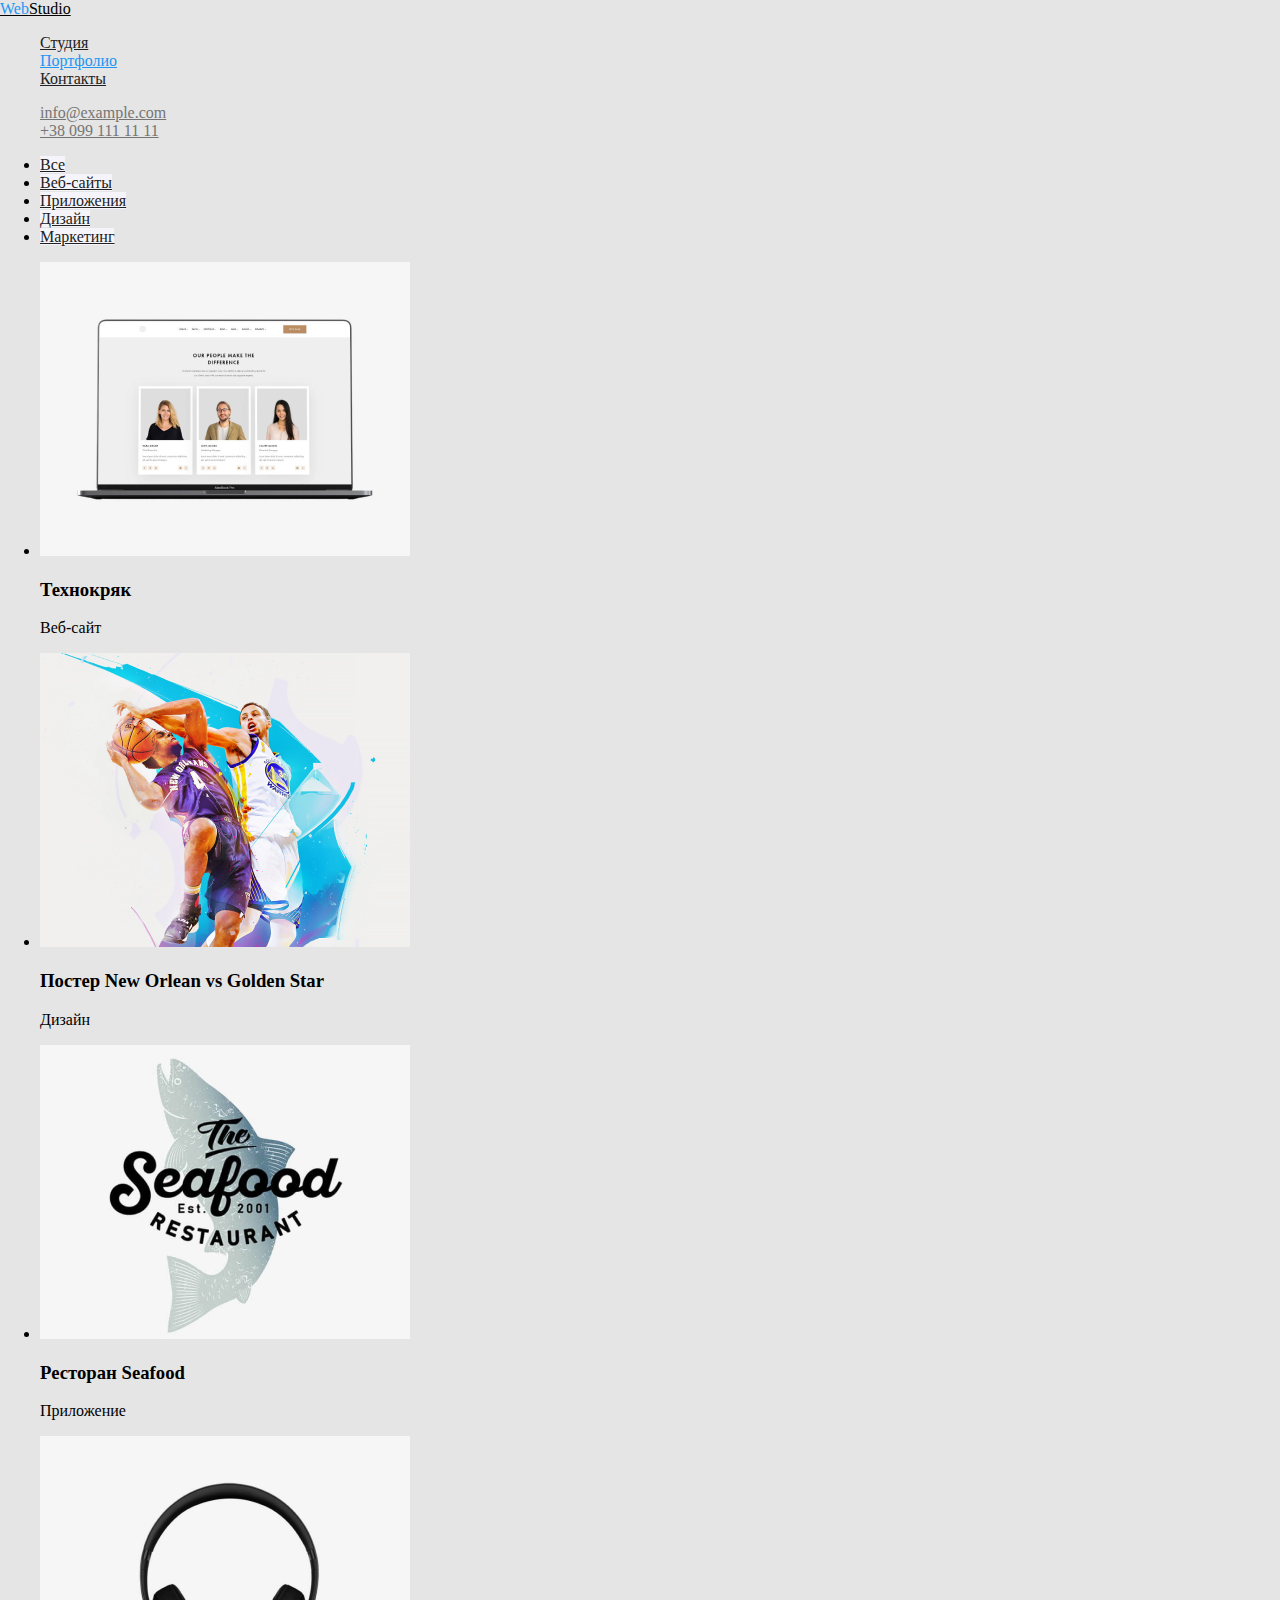
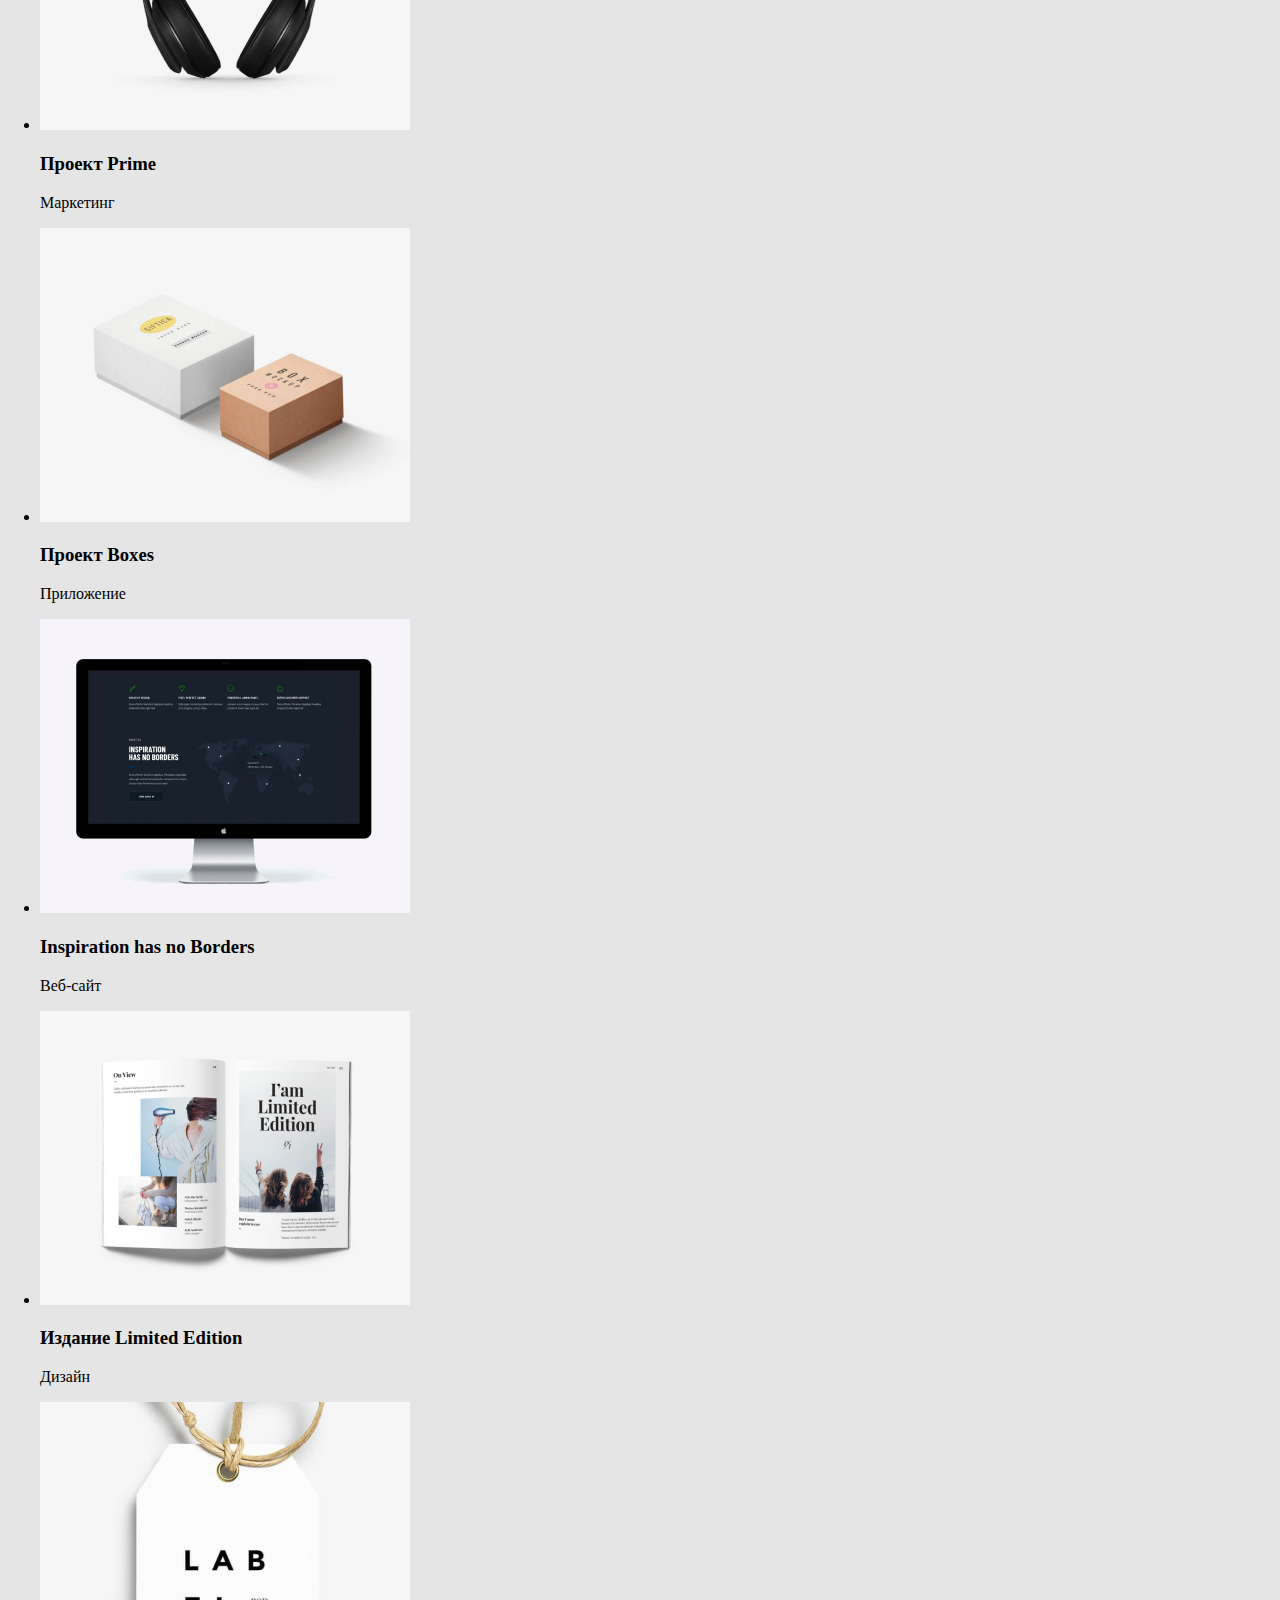
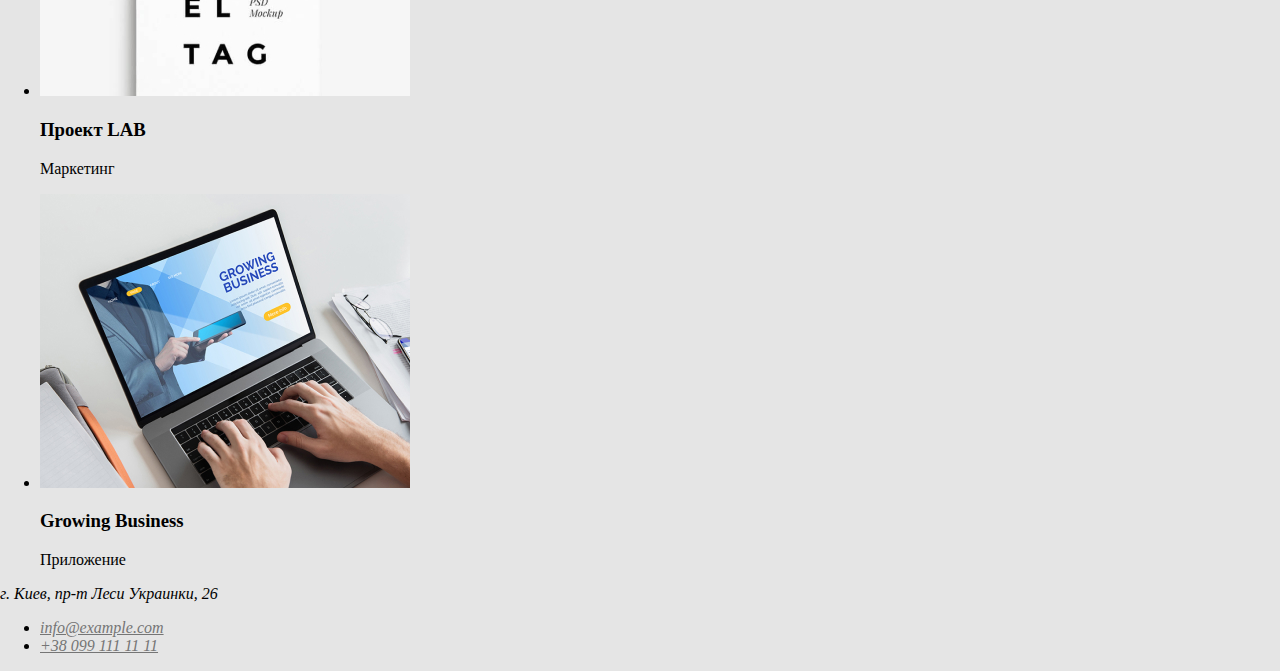
==== portfolio.html @ 074d0044 "add html and css" ====
<!DOCTYPE html>
<html lang="en">
<head>
    <meta charset="UTF-8">
    <meta http-equiv="X-UA-Compatible" content="IE=edge">
    <meta name="viewport" content="width=device-width, initial-scale=1.0">
    <title>Document</title>
    <link rel="stylesheet" href="./css/styles.css">
    <link rel="preconnect" href="https://fonts.googleapis.com">
    <link rel="preconnect" href="https://fonts.gstatic.com" crossorigin>
    <link
        href="https: //fonts.googleapis.com/css2?family= семейство= Raleway:ital,wght@0,400;0,500;0,700;0,900;1,400;1,500;1,700;1,900 & display=swap"
        rel="stylesheet">
</head>
<body>
    <header>
        <nav>
            <a href="index.html" class="logototal"><span class="logo">Web</span>Studio</a>
            <ul class="site-nav list">
                <li><a href="./index.html" class="link">Студия</a></li>
                <li><a href="./portfolio.html" class="link current">Портфолио</a></li>
                <li><a href="#" class="link">Контакты</a></li>
            </ul>
        </nav>
        <ul class="site-cont list">
            <li><a href="mailto:info@example.com" class="mail">info@example.com</a></li>
            <li><a href="tel:+380991111111" class="phone">+38 099 111 11 11</a></li>
        </ul>
    </header>
    <main>
        <div>
            <section>
                <ul class="filter">
                    <li><a href="#" type="button" class="button secondary">Все</a></li>
                    <li><a href="#" type="button" class="button primary">Веб-сайты</a></li>
                    <li><a href="#" type="button" class="button primary">Приложения</a></li>
                    <li><a href="#" type="button" class="button primary">Дизайн</a></liu>
                    <li><a href="#" type="button" class="button primary">Маркетинг</a></li>
                </ul>
                <ul>
                    <li><img src="./images/1.jpg" alt="tehnokryak" width="370">
                      <h3>Технокряк</h3>
                      <p>Веб-сайт</p>
                    </li>
                    <li><img src="./images/2.jpg" alt="poster" width="370">
                      <h3>Постер New Orlean vs Golden Star</h3>
                      <p>Дизайн</p>
                    </li>
                    <li><img src="./images/3.jpg" alt="restourant" width="370">
                      <h3>Ресторан Seafood</h3>
                      <p>Приложение</p>
                    </li>
                    <li><img src="./images/4.jpg" alt="prime" width="370">
                      <h3>Проект Prime</h3>
                      <p>Маркетинг</p>
                    </li>
                    <li><img src="./images/5.jpg" alt="boxex" width="370">
                      <h3>Проект Boxes</h3>
                      <p>Приложение</p>
                    </li>
                    <li><img src="./images/6.jpg" alt="borders" width="370">
                      <h3>Inspiration has no Borders</h3>
                      <p>Веб-сайт</p>
                    </li>
                    <li><img src="./images/7.jpg" alt="limited edition" width="370" >
                      <h3>Издание Limited Edition</h3>
                      <p>Дизайн</p>
                    </li>
                    <li><img src="./images/8.jpg" alt="lab" width="370">
                      <h3>Проект LAB</h3>
                      <p>Маркетинг</p>
                    </li>
                    <li><img src="./images/9.jpg" alt="business" width="370">
                      <h3>Growing Business</h3>
                      <p>Приложение</p>
                    </li>
                </ul>
            </section>
        </div>
    </main>
    <footer>
        <a href=""></a>
        <address>
            <span>г. Киев, пр-т Леси Украинки, 26</span>
            <ul>
                <li><a href="mailto:info@example.com" class="mail">info@example.com</a></li>
                <li><a href="tel:+380991111111" class="phone">+38 099 111 11 11</a></li>
            </ul>
        </address>
    </footer>
</body>
</html>
---- css/styles.css ----
/*цвет основного текста #212121 
вторичный цвет #757575
белый #FFFFFF
акцент #2196F3
цвет адресса футер почта, телефон color: rgba(255, 255, 255, 0.6);
лого хадр #2196F3 #000000
лого футер #2196F3  #000000
*/

/* цвет фона
основной #E5E5E5
вторичный #F5F4FA
*/
:root{
    --primary-text-color:#212121;
    --second-text-color:#757575;
    --accent-color:#2196F3;
    --white:#ffffff;
    --primary-button-color:#212121;
    --bg-primary-color:#F5F4FA;
    --secondary-color:#FFFFFF;
    --bg-secondary-color:#2196F3;
    --bg-buttom-color:#2196F3;
    --logo-color:#2196F3;
    --logo-total-color:#000000;
}

body{
    background-color:#E5E5E5;
    width: 1600px;
    margin: 0 auto;
}
.list{
    list-style: none;
}

/* logo */

.logototal{
    color: var(--logo-total-color);
}

.logototal .logo{
    color:var(--logo-color);
}

/* навигация начало */

.site-nav .link{
    color: var(--primary-text-color) ;
}
.site-nav .link:hover, 
.site-nav .link:focus{
    color:var(--accent-color);
}

.mail{
    color: var(--second-text-color);
}

.mail:hover,
.mail:focus{
    color: var(--accent-color);
}

.phone {
    color: var(--second-text-color);
}

.phone:hover,
.phone:focus {
    color: var(--accent-color);
}

/* навигация конец */
/* section */

.about-list .title{
    color:var(--primary-text-color);
}
.title{
    color:var(--primary-text-color);
}

.description{
    color: var(--second-text-color);
}

/* section end */
/* button open */

.button{
   
}

.button.secondary{
    color:var(--secondary-color);
    background-color: var(--bg-secondary-color);
}

.button.primary{
    color:var(--primary-button-color);
    background-color:var(--bg-primary-color);
}

.link.current{
    color: var(--accent-color);
}

.filter .button{
    color: var(--primary-text-color);
    background-color:var(--bg-primary-color);
}

.filter .button:hover,
.filter .button:focus{
    color: var(--white);
    background-color: var(--bg-secondary-color);
}
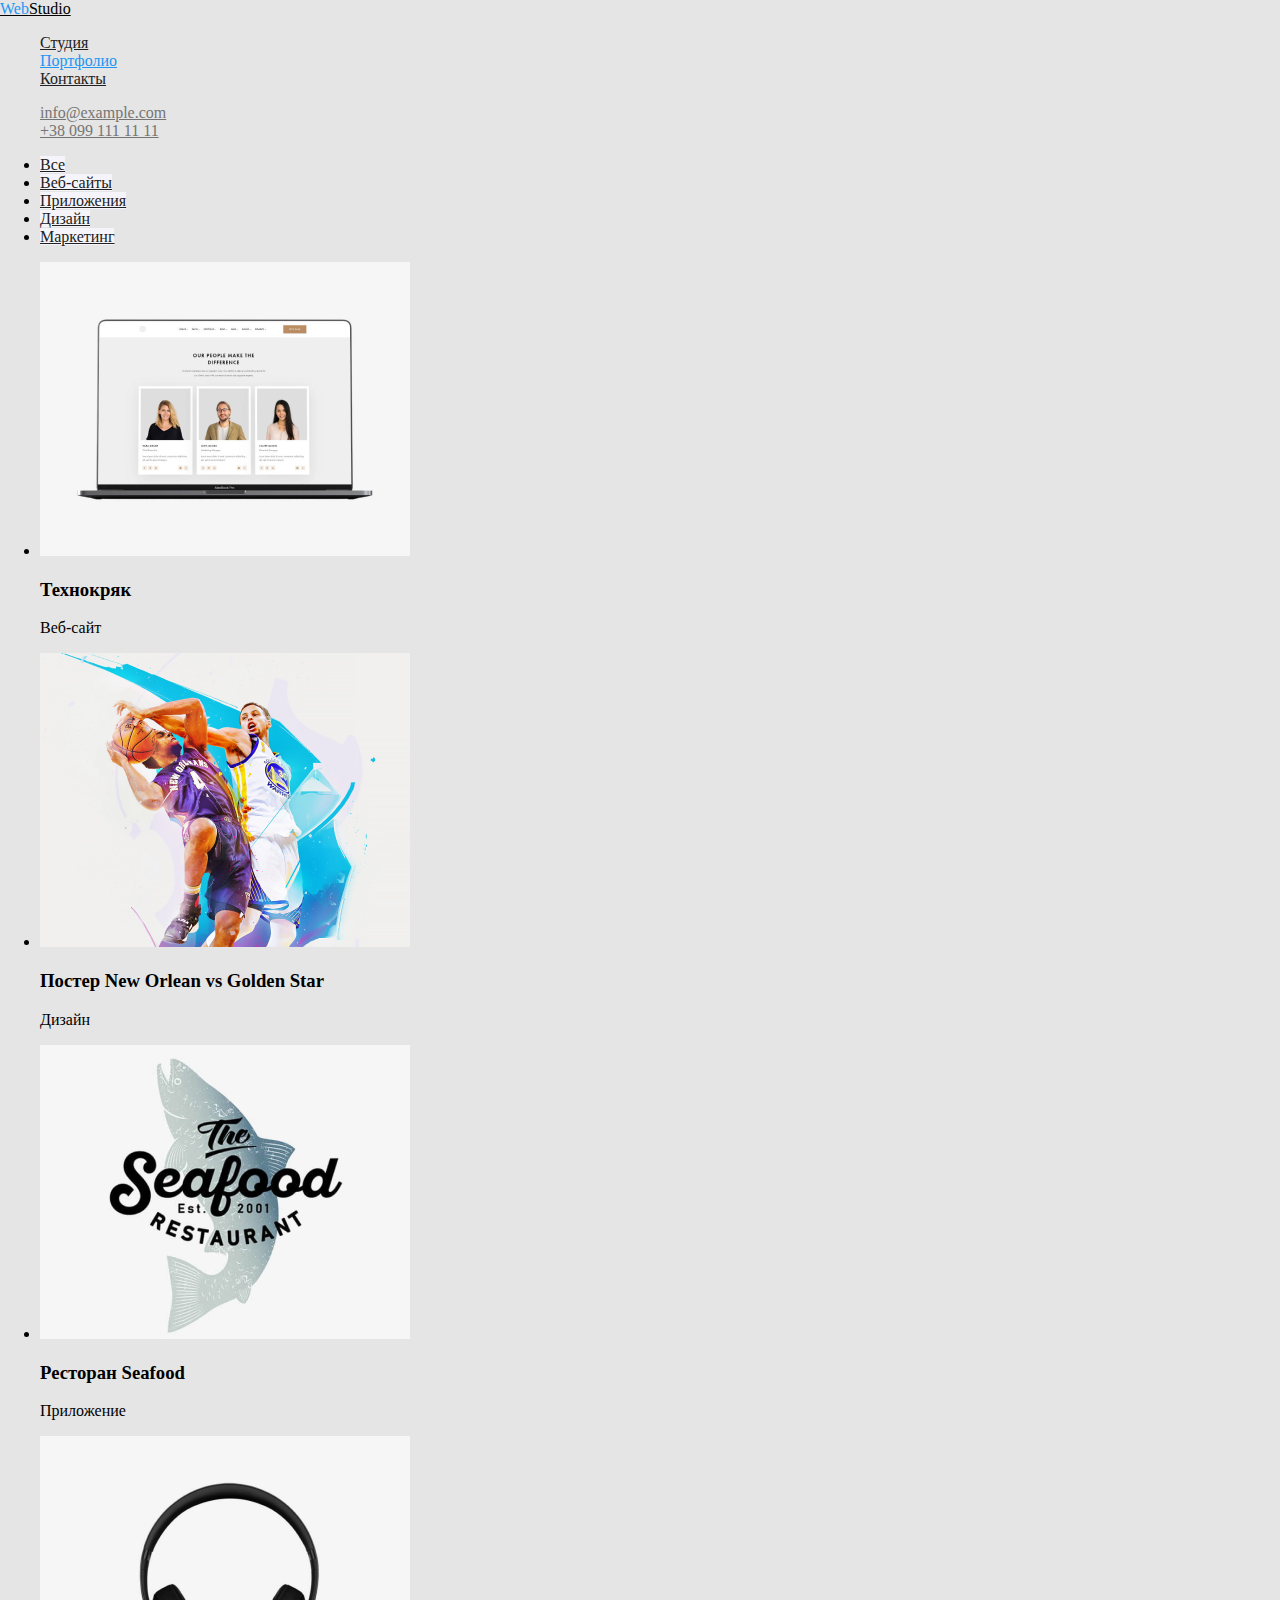
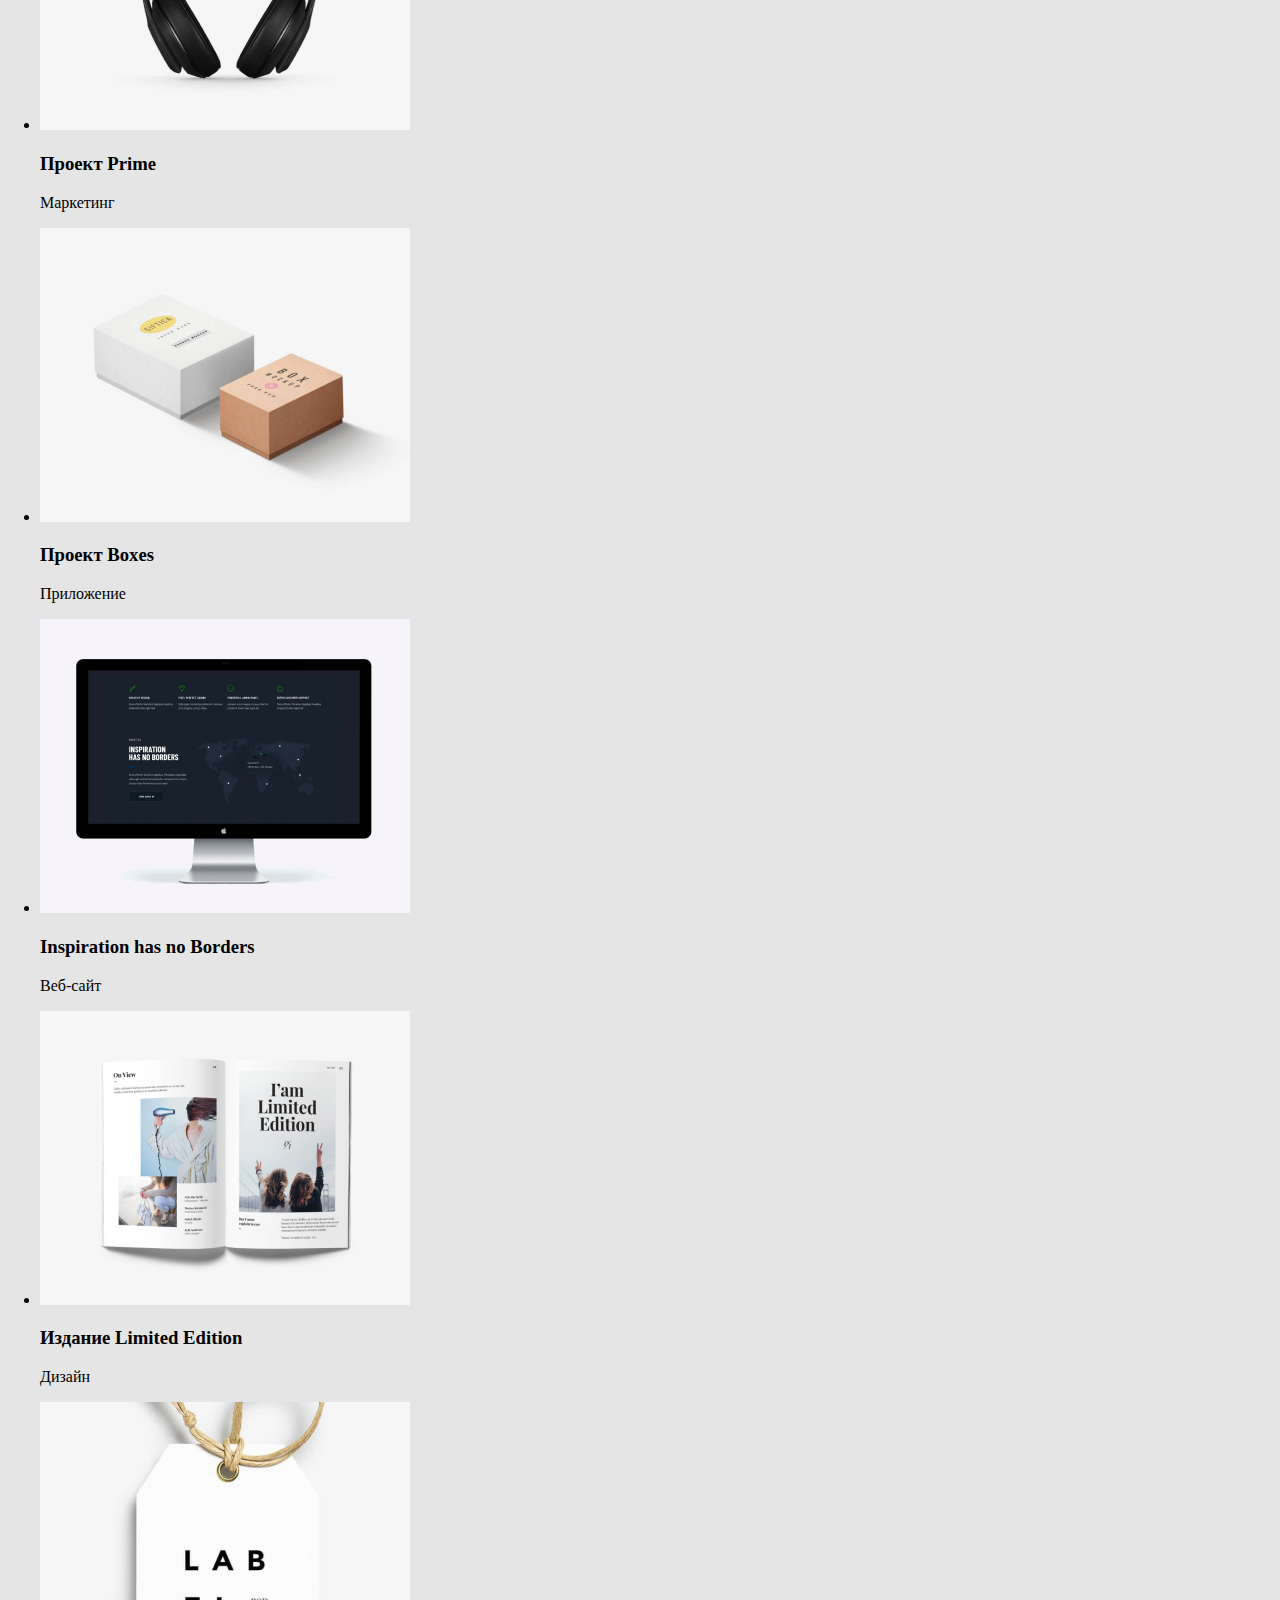
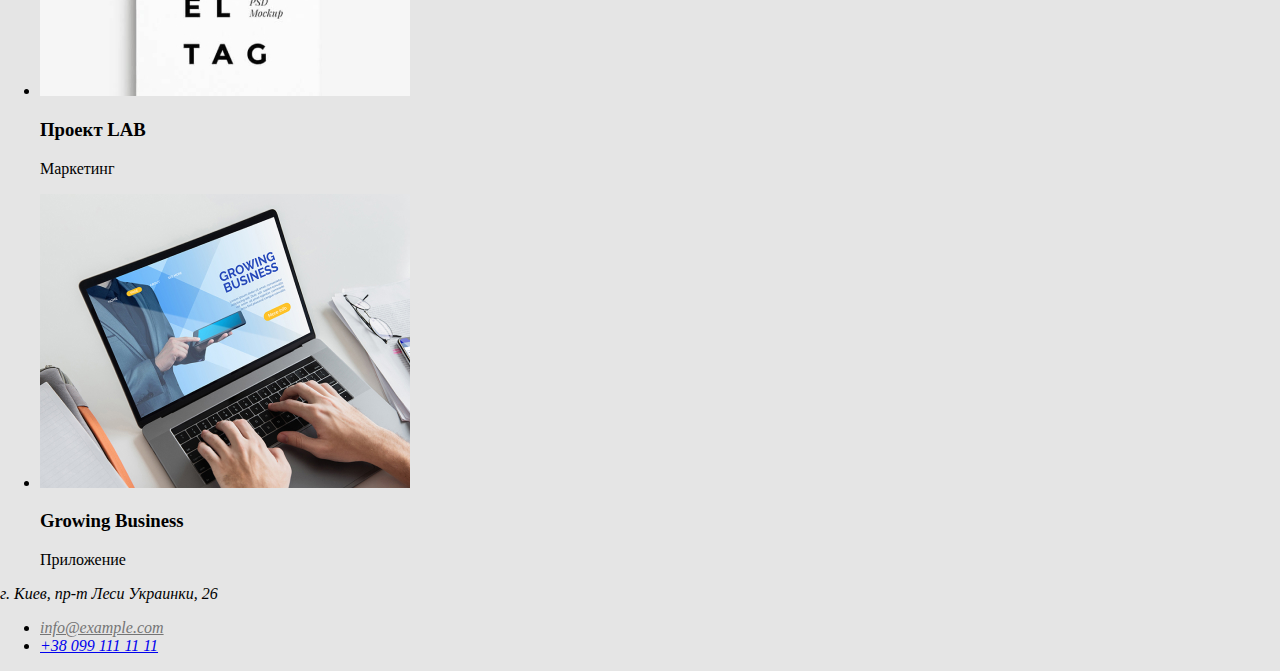
==== commit e4cabfca: "probeli" ====
--- a/portfolio.html
+++ b/portfolio.html
@@ -1,92 +1,90 @@
 <!DOCTYPE html>
 <html lang="en">
 <head>
-    <meta charset="UTF-8">
-    <meta http-equiv="X-UA-Compatible" content="IE=edge">
-    <meta name="viewport" content="width=device-width, initial-scale=1.0">
-    <title>Document</title>
-    <link rel="stylesheet" href="./css/styles.css">
-    <link rel="preconnect" href="https://fonts.googleapis.com">
-    <link rel="preconnect" href="https://fonts.gstatic.com" crossorigin>
-    <link
-        href="https: //fonts.googleapis.com/css2?family= семейство= Raleway:ital,wght@0,400;0,500;0,700;0,900;1,400;1,500;1,700;1,900 & display=swap"
-        rel="stylesheet">
+  <meta charset="UTF-8">
+  <meta http-equiv="X-UA-Compatible" content="IE=edge">
+  <meta name="viewport" content="width=device-width, initial-scale=1.0">
+  <title>Document</title>
+  <link rel="stylesheet" href="./css/styles.css">
+  <link rel="preconnect" href="https://fonts.googleapis.com">
+  <link rel="preconnect" href="https://fonts.gstatic.com" crossorigin>
+  <link href="https: //fonts.googleapis.com/css2?family= семейство= Raleway:ital,wght@0,400;0,500;0,700;0,900;1,400;1,500;1,700;1,900 & display=swap" rel="stylesheet">
 </head>
-<body>
+  <body>
     <header>
-        <nav>
-            <a href="index.html" class="logototal"><span class="logo">Web</span>Studio</a>
-            <ul class="site-nav list">
-                <li><a href="./index.html" class="link">Студия</a></li>
-                <li><a href="./portfolio.html" class="link current">Портфолио</a></li>
-                <li><a href="#" class="link">Контакты</a></li>
-            </ul>
-        </nav>
-        <ul class="site-cont list">
-            <li><a href="mailto:info@example.com" class="mail">info@example.com</a></li>
-            <li><a href="tel:+380991111111" class="phone">+38 099 111 11 11</a></li>
+      <nav>
+        <a href="index.html" class="logototal"><span class="logo">Web</span>Studio</a>
+        <ul class="site-nav list">
+          <li><a href="./index.html" class="link">Студия</a></li>
+          <li><a href="./portfolio.html" class="link current">Портфолио</a></li>
+          <li><a href="#" class="link">Контакты</a></li>
         </ul>
+      </nav>
+      <ul class="site-cont list">
+        <li><a href="mailto:info@example.com" class="mail">info@example.com</a></li>
+        <li><a href="tel:+380991111111" class="phone">+38 099 111 11 11</a></li>
+      </ul>
     </header>
     <main>
-        <div>
-            <section>
-                <ul class="filter">
-                    <li><a href="#" type="button" class="button secondary">Все</a></li>
-                    <li><a href="#" type="button" class="button primary">Веб-сайты</a></li>
-                    <li><a href="#" type="button" class="button primary">Приложения</a></li>
-                    <li><a href="#" type="button" class="button primary">Дизайн</a></liu>
-                    <li><a href="#" type="button" class="button primary">Маркетинг</a></li>
-                </ul>
-                <ul>
-                    <li><img src="./images/1.jpg" alt="tehnokryak" width="370">
-                      <h3>Технокряк</h3>
-                      <p>Веб-сайт</p>
-                    </li>
-                    <li><img src="./images/2.jpg" alt="poster" width="370">
-                      <h3>Постер New Orlean vs Golden Star</h3>
-                      <p>Дизайн</p>
-                    </li>
-                    <li><img src="./images/3.jpg" alt="restourant" width="370">
-                      <h3>Ресторан Seafood</h3>
-                      <p>Приложение</p>
-                    </li>
-                    <li><img src="./images/4.jpg" alt="prime" width="370">
-                      <h3>Проект Prime</h3>
-                      <p>Маркетинг</p>
-                    </li>
-                    <li><img src="./images/5.jpg" alt="boxex" width="370">
-                      <h3>Проект Boxes</h3>
-                      <p>Приложение</p>
-                    </li>
-                    <li><img src="./images/6.jpg" alt="borders" width="370">
-                      <h3>Inspiration has no Borders</h3>
-                      <p>Веб-сайт</p>
-                    </li>
-                    <li><img src="./images/7.jpg" alt="limited edition" width="370" >
-                      <h3>Издание Limited Edition</h3>
-                      <p>Дизайн</p>
-                    </li>
-                    <li><img src="./images/8.jpg" alt="lab" width="370">
-                      <h3>Проект LAB</h3>
-                      <p>Маркетинг</p>
-                    </li>
-                    <li><img src="./images/9.jpg" alt="business" width="370">
-                      <h3>Growing Business</h3>
-                      <p>Приложение</p>
-                    </li>
-                </ul>
-            </section>
-        </div>
+      <div>
+        <section>
+          <ul class="filter">
+            <li><a href="#" type="button" class="button secondary">Все</a></li>
+            <li><a href="#" type="button" class="button primary">Веб-сайты</a></li>
+            <li><a href="#" type="button" class="button primary">Приложения</a></li>
+            <li><a href="#" type="button" class="button primary">Дизайн</a></liu>
+            <li><a href="#" type="button" class="button primary">Маркетинг</a></li>
+          </ul>
+          <ul>
+            <li><img src="./images/1.jpg" alt="tehnokryak" width="370">
+              <h3>Технокряк</h3>
+              <p>Веб-сайт</p>
+            </li>
+            <li><img src="./images/2.jpg" alt="poster" width="370">
+              <h3>Постер New Orlean vs Golden Star</h3>
+              <p>Дизайн</p>
+            </li>
+            <li><img src="./images/3.jpg" alt="restourant" width="370">
+              <h3>Ресторан Seafood</h3>
+                <p>Приложение</p>
+            </li>
+            <li><img src="./images/4.jpg" alt="prime" width="370">
+              <h3>Проект Prime</h3>
+              <p>Маркетинг</p>
+            </li>
+            <li><img src="./images/5.jpg" alt="boxex" width="370">
+              <h3>Проект Boxes</h3>
+              <p>Приложение</p>
+            </li>
+            <li><img src="./images/6.jpg" alt="borders" width="370">
+              <h3>Inspiration has no Borders</h3>
+              <p>Веб-сайт</p>
+            </li>
+            <li><img src="./images/7.jpg" alt="limited edition" width="370" >
+              <h3>Издание Limited Edition</h3>
+              <p>Дизайн</p>
+            </li>
+            <li><img src="./images/8.jpg" alt="lab" width="370">
+              <h3>Проект LAB</h3>
+              <p>Маркетинг</p>
+            </li>
+            <li><img src="./images/9.jpg" alt="business" width="370">
+              <h3>Growing Business</h3>
+              <p>Приложение</p>
+            </li>
+          </ul>
+        </section>
+      </div>
     </main>
     <footer>
-        <a href=""></a>
-        <address>
-            <span>г. Киев, пр-т Леси Украинки, 26</span>
-            <ul>
-                <li><a href="mailto:info@example.com" class="mail">info@example.com</a></li>
-                <li><a href="tel:+380991111111" class="phone">+38 099 111 11 11</a></li>
-            </ul>
-        </address>
+      <a href=""></a>
+      <address>
+        <span>г. Киев, пр-т Леси Украинки, 26</span>
+        <ul>
+          <li><a href="mailto:info@example.com" class="mail">info@example.com</a></li>
+          <li><a href="tel:+380991111111" class="">+38 099 111 11 11</a></li>
+        </ul>
+      </address>
     </footer>
 </body>
 </html>--- a/css/styles.css
+++ b/css/styles.css
@@ -89,10 +89,6 @@
 /* section end */
 /* button open */
 
-.button{
-   
-}
-
 .button.secondary{
     color:var(--secondary-color);
     background-color: var(--bg-secondary-color);
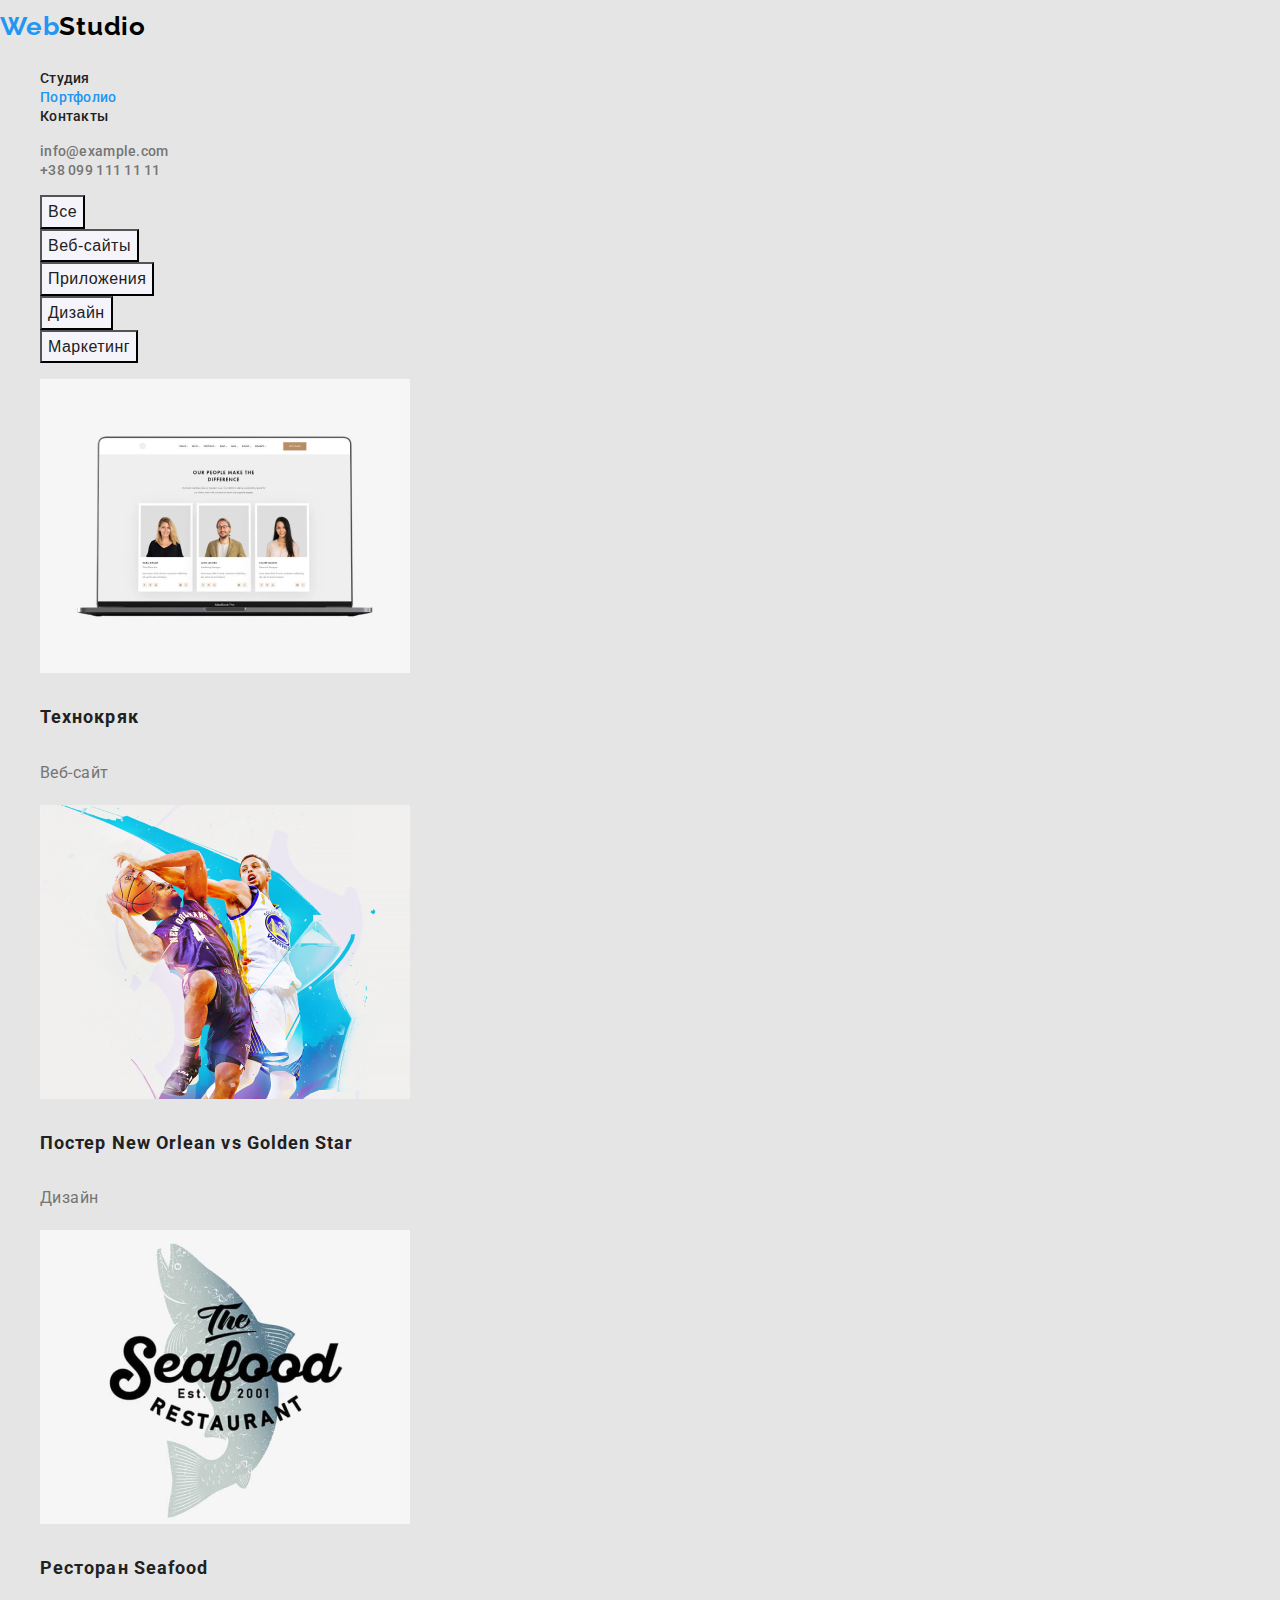
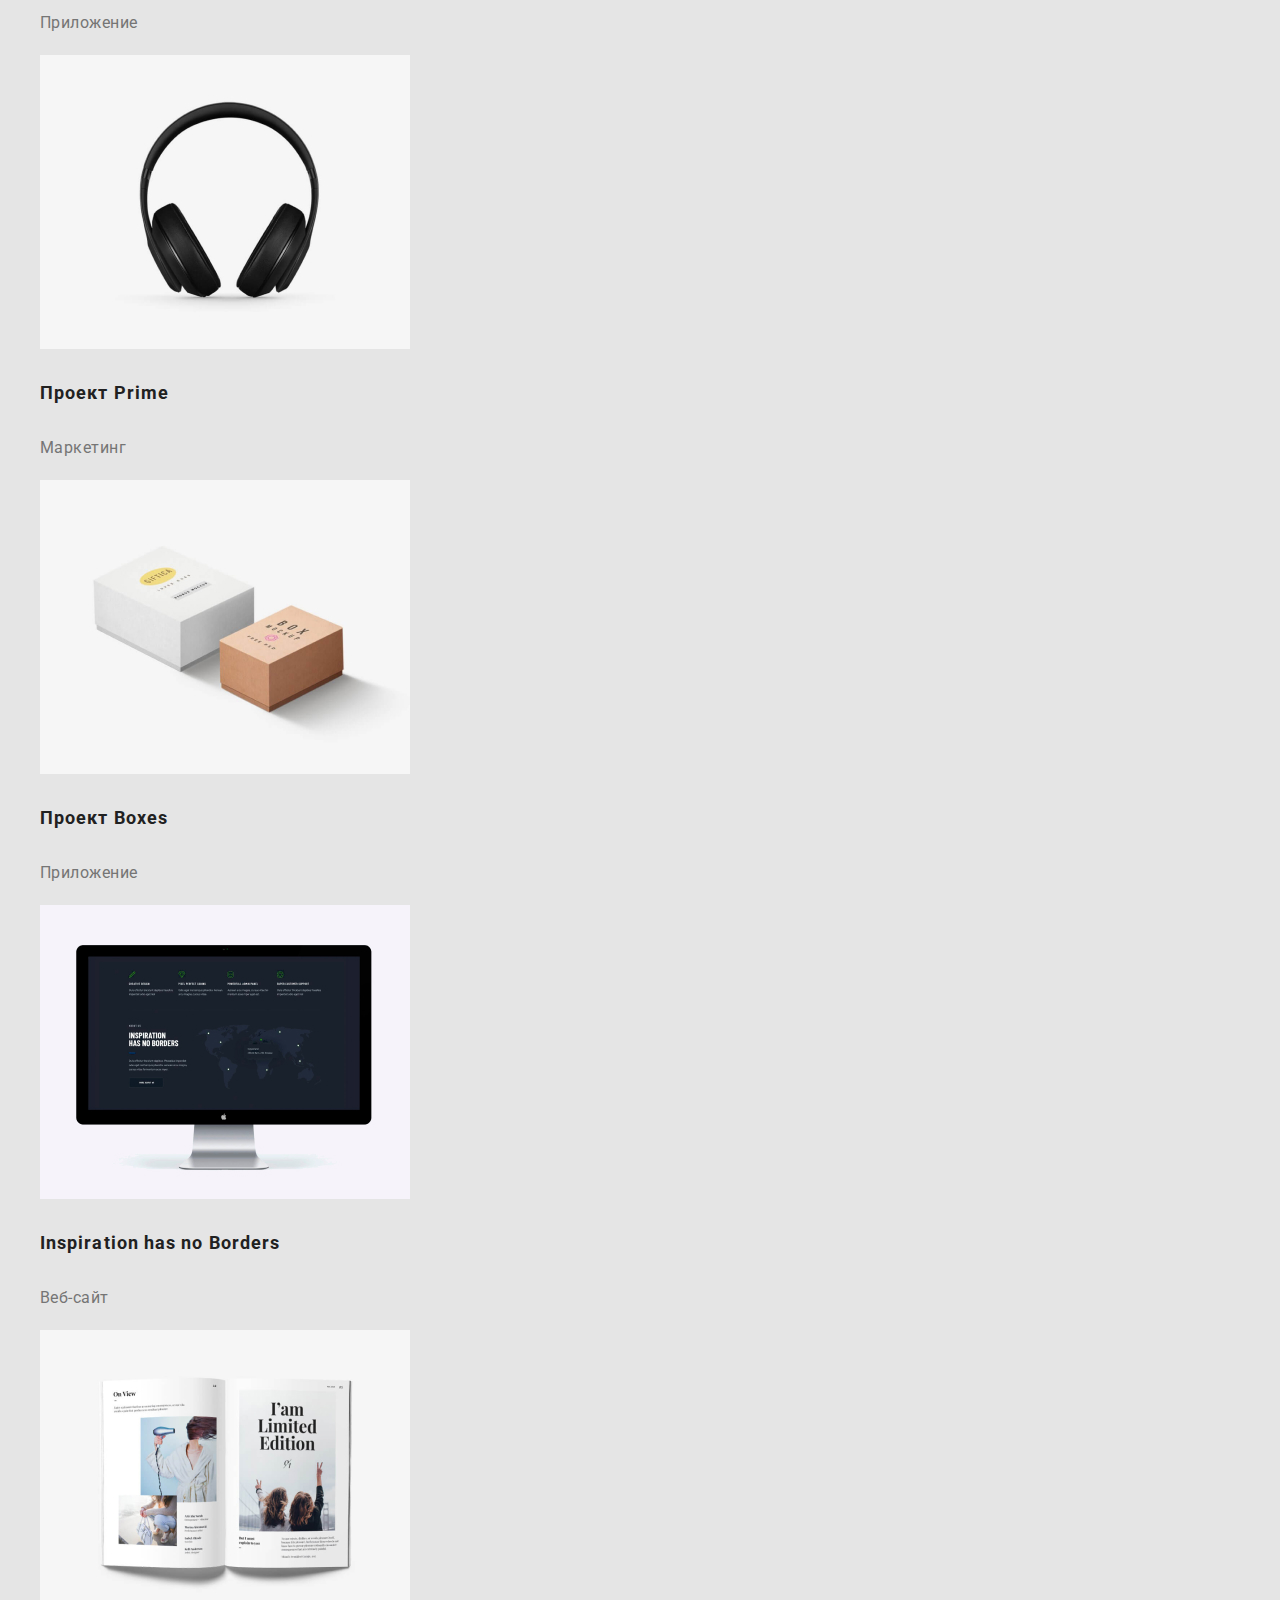
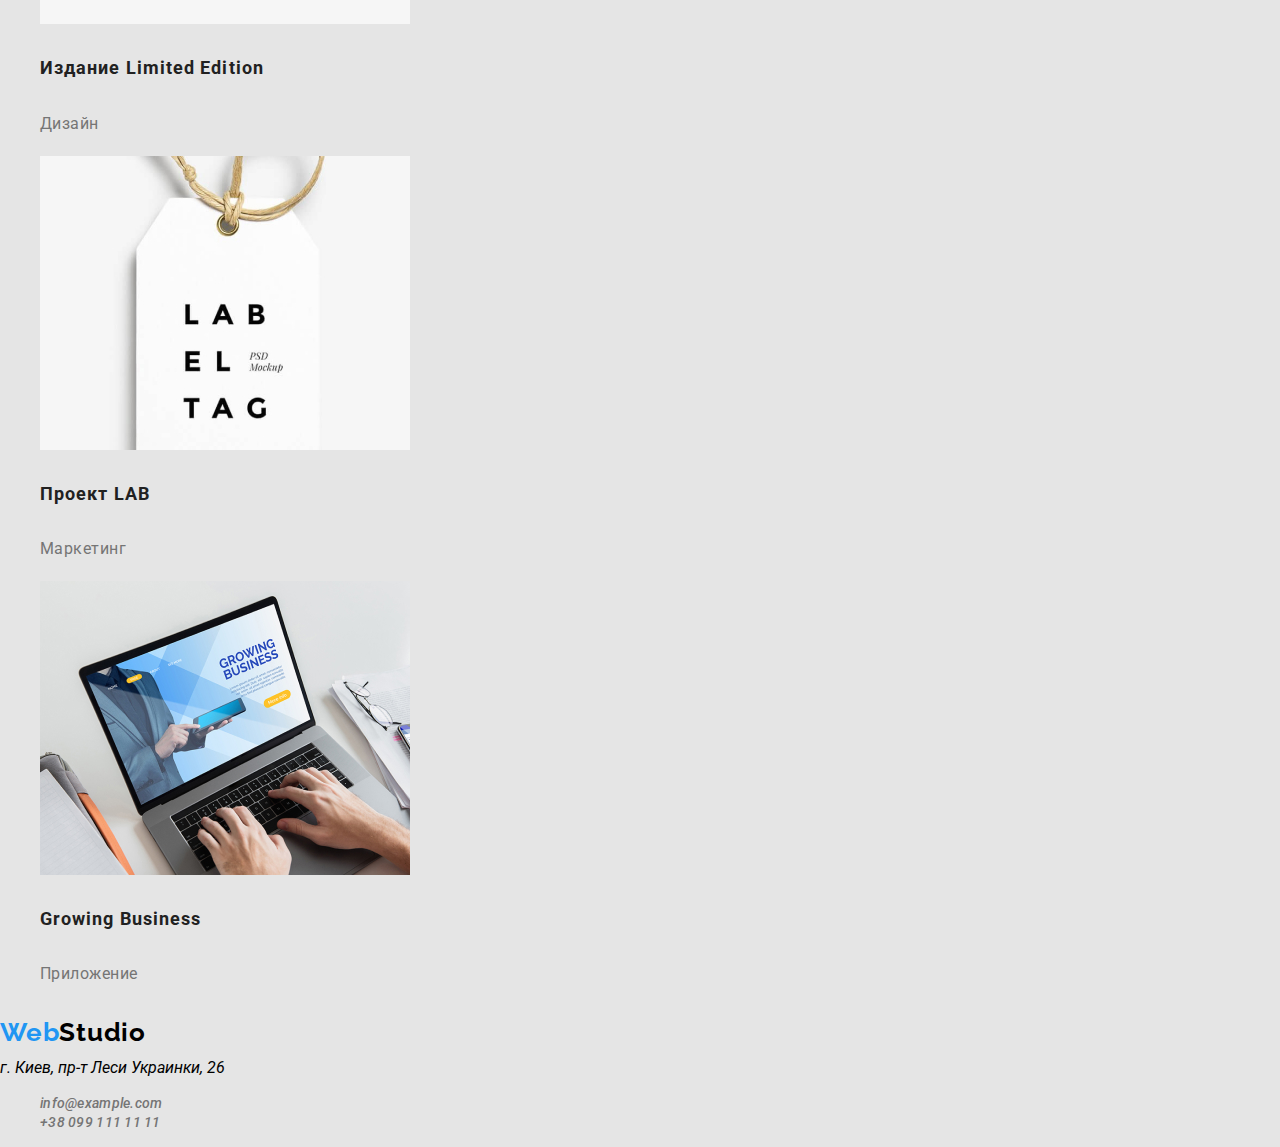
==== commit f460c205: "Добавил шрифт и цвет" ====
--- a/portfolio.html
+++ b/portfolio.html
@@ -5,14 +5,15 @@
   <meta http-equiv="X-UA-Compatible" content="IE=edge">
   <meta name="viewport" content="width=device-width, initial-scale=1.0">
   <title>Document</title>
-  <link rel="stylesheet" href="./css/styles.css">
   <link rel="preconnect" href="https://fonts.googleapis.com">
   <link rel="preconnect" href="https://fonts.gstatic.com" crossorigin>
-  <link href="https: //fonts.googleapis.com/css2?family= семейство= Raleway:ital,wght@0,400;0,500;0,700;0,900;1,400;1,500;1,700;1,900 & display=swap" rel="stylesheet">
+  <link href="https://fonts.googleapis.com/css2?family=Raleway:wght@700&family=Roboto:wght@400;500;700;900&display=swap"
+    rel="stylesheet">
+  <link rel="stylesheet" href="./css/styles.css">
 </head>
   <body>
     <header>
-      <nav>
+      <nav class="nav-header">
         <a href="index.html" class="logototal"><span class="logo">Web</span>Studio</a>
         <ul class="site-nav list">
           <li><a href="./index.html" class="link">Студия</a></li>
@@ -20,69 +21,87 @@
           <li><a href="#" class="link">Контакты</a></li>
         </ul>
       </nav>
-      <ul class="site-cont list">
-        <li><a href="mailto:info@example.com" class="mail">info@example.com</a></li>
-        <li><a href="tel:+380991111111" class="phone">+38 099 111 11 11</a></li>
+      <ul class="site-cont">
+        <li><a href="mailto:info@example.com" class="link">info@example.com</a></li>
+        <li><a href="tel:+380991111111" class="link">+38 099 111 11 11</a></li>
       </ul>
     </header>
     <main>
       <div>
         <section>
           <ul class="filter">
-            <li><a href="#" type="button" class="button secondary">Все</a></li>
-            <li><a href="#" type="button" class="button primary">Веб-сайты</a></li>
-            <li><a href="#" type="button" class="button primary">Приложения</a></li>
-            <li><a href="#" type="button" class="button primary">Дизайн</a></liu>
-            <li><a href="#" type="button" class="button primary">Маркетинг</a></li>
+            <li><button type="button" class="button secondary">Все</button></li>
+            <li><button type="button" class="button primary">Веб-сайты</button></li>
+            <li><button type="button" class="button primary">Приложения</button></li>
+            <li><button type="button" class="button primary">Дизайн</button></liu>
+            <li><button type="button" class="button primary">Маркетинг</button></li>
           </ul>
-          <ul>
-            <li><img src="./images/1.jpg" alt="tehnokryak" width="370">
-              <h3>Технокряк</h3>
-              <p>Веб-сайт</p>
-            </li>
-            <li><img src="./images/2.jpg" alt="poster" width="370">
-              <h3>Постер New Orlean vs Golden Star</h3>
-              <p>Дизайн</p>
-            </li>
-            <li><img src="./images/3.jpg" alt="restourant" width="370">
-              <h3>Ресторан Seafood</h3>
-                <p>Приложение</p>
-            </li>
-            <li><img src="./images/4.jpg" alt="prime" width="370">
-              <h3>Проект Prime</h3>
-              <p>Маркетинг</p>
-            </li>
-            <li><img src="./images/5.jpg" alt="boxex" width="370">
-              <h3>Проект Boxes</h3>
-              <p>Приложение</p>
-            </li>
-            <li><img src="./images/6.jpg" alt="borders" width="370">
-              <h3>Inspiration has no Borders</h3>
-              <p>Веб-сайт</p>
-            </li>
-            <li><img src="./images/7.jpg" alt="limited edition" width="370" >
-              <h3>Издание Limited Edition</h3>
-              <p>Дизайн</p>
-            </li>
-            <li><img src="./images/8.jpg" alt="lab" width="370">
-              <h3>Проект LAB</h3>
-              <p>Маркетинг</p>
-            </li>
-            <li><img src="./images/9.jpg" alt="business" width="370">
-              <h3>Growing Business</h3>
-              <p>Приложение</p>
-            </li>
+          <ul class="work-filter">
+            <a href="#" class="link">
+              <li><img src="./images/1.jpg" alt="tehnokryak" width="370">
+                <h3 class="title">Технокряк</h3>
+                <p class="disription">Веб-сайт</p>
+              </li>
+            </a>
+            <a href="#" class="link"> 
+              <li><img src="./images/2.jpg" alt="poster" width="370">
+                <h3 class="title">Постер New Orlean vs Golden Star</h3>
+                <p class="disription">Дизайн</p>
+              </li>
+            </a>
+            <a href="#" class="link">
+              <li><img src="./images/3.jpg" alt="restourant" width="370">
+                <h3 class="title">Ресторан Seafood</h3>
+                  <p class="disription">Приложение</p>
+              </li>
+            </a>
+            <a href="#" class="link">
+              <li><img src="./images/4.jpg" alt="prime" width="370">
+                <h3 class="title">Проект Prime</h3>
+                <p class="disription">Маркетинг</p>
+              </li>
+            </a>
+            <a href="#" class="link">
+              <li><img src="./images/5.jpg" alt="boxex" width="370">
+                <h3 class="title">Проект Boxes</h3>
+                <p class="disription">Приложение</p>
+              </li>
+            </a>
+            <a href="#" class="link">
+              <li><img src="./images/6.jpg" alt="borders" width="370">
+                <h3 class="title">Inspiration has no Borders</h3>
+                <p class="disription">Веб-сайт</p>
+              </li>
+            </a>
+            <a href="#" class="link">
+              <li><img src="./images/7.jpg" alt="limited edition" width="370" >
+                <h3 class="title">Издание Limited Edition</h3>
+                <p class="disription">Дизайн</p>
+              </li>
+            </a>
+            <a href="#" class="link">
+              <li><img src="./images/8.jpg" alt="lab" width="370">
+                <h3 class="title">Проект LAB</h3>
+                <p class="disription">Маркетинг</p>
+              </li>
+            </a>
+            <a href="#" class="link">
+              <li><img src="./images/9.jpg" alt="business" width="370">
+                <h3 class="title">Growing Business</h3>
+                <p class="disription">Приложение</p>
+              </li>
+            </a>
           </ul>
         </section>
       </div>
     </main>
     <footer>
-      <a href=""></a>
+      <a href="index.html" class="logototal"><span class="logo">Web</span>Studio</a>
       <address>
         <span>г. Киев, пр-т Леси Украинки, 26</span>
-        <ul>
-          <li><a href="mailto:info@example.com" class="mail">info@example.com</a></li>
-          <li><a href="tel:+380991111111" class="">+38 099 111 11 11</a></li>
+        <ul class="site-cont">
+          <li><a href="mailto:info@example.com" class="link">info@example.com</a></li>
+          <li><a href="tel:+380991111111" class="link">+38 099 111 11 11</a></li>
         </ul>
       </address>
     </footer>
--- a/css/styles.css
+++ b/css/styles.css
@@ -27,6 +27,7 @@
 
 body{
     background-color:#E5E5E5;
+    font-family: Roboto, sans-serif;
     width: 1600px;
     margin: 0 auto;
 }
@@ -34,10 +35,20 @@
     list-style: none;
 }
 
+.link{
+    text-decoration: none;
+}
+
 /* logo */
 
 .logototal{
     color: var(--logo-total-color);
+    font-family: Raleway, sans-serif;
+    letter-spacing: 0.03em;
+    font-weight: 700;
+    font-size: 26px;
+    line-height: 2;
+    text-decoration: none;
 }
 
 .logototal .logo{
@@ -48,64 +59,149 @@
 
 .site-nav .link{
     color: var(--primary-text-color) ;
+    letter-spacing: 0.02em;
+    font-weight: 500;
+    font-size: 14px;
+    line-height: 1.06;
 }
 .site-nav .link:hover, 
 .site-nav .link:focus{
     color:var(--accent-color);
 }
 
-.mail{
-    color: var(--second-text-color);
-}
-
-.mail:hover,
-.mail:focus{
+.site-cont{
+    list-style: none;
+}
+
+.site-cont .link{
+    color: var(--second-text-color);
+    font-weight: 500;
+    font-size: 14px;
+    line-height: 1.06;
+    letter-spacing: 0.02em;
+}
+
+.site-cont .link:hover,
+.site-cont .link:focus{
     color: var(--accent-color);
 }
 
-.phone {
-    color: var(--second-text-color);
-}
-
-.phone:hover,
-.phone:focus {
+/* навигация конец */
+
+/* button open */
+
+button{
+    cursor: pointer;
+}
+
+.button.secondary {
+    color: var(--secondary-color);
+    background-color: var(--bg-secondary-color);
+}
+
+.button.primary {
+    color: var(--primary-button-color);
+    background-color: var(--bg-primary-color);
+}
+
+.link.current {
     color: var(--accent-color);
 }
 
-/* навигация конец */
+/* button close */
+
+/* section hero open */ 
+
+.hero-title{
+    letter-spacing: 0.06em;
+    font-weight: 900;
+    font-size: 44px;
+    line-height: 4;
+    text-align: center;
+}
+
+/* section hero close */
+
 /* section */
+
+/* about-list section */
+
+.about-list{
+    list-style: none;
+}
 
 .about-list .title{
     color:var(--primary-text-color);
-}
-.title{
+    font-size: 14px;
+    line-height: 1.1;
+    letter-spacing: 0.03em;
+    font-weight: 700;
+}
+
+.about-list .description {
+    color: var(--second-text-color);
+    font-size: 14px;
+    line-height: 1.6;
+    letter-spacing: 0.03em;
+}
+
+.title-center{
     color:var(--primary-text-color);
-}
-
-.description{
-    color: var(--second-text-color);
-}
-
-/* section end */
-/* button open */
-
-.button.secondary{
-    color:var(--secondary-color);
-    background-color: var(--bg-secondary-color);
-}
-
-.button.primary{
-    color:var(--primary-button-color);
-    background-color:var(--bg-primary-color);
-}
-
-.link.current{
-    color: var(--accent-color);
+    font-size: 36px;
+    line-height: 2.8;
+    text-align: center;
+    letter-spacing: 0.03em;
+    font-weight: 700;
+}
+
+.work-list{
+    list-style: none;
+}
+
+
+/* section our comanda */
+
+.comanda{
+    list-style: none;
+}
+
+.comanda .title{
+        color: var(--primary-text-color);
+        font-weight: 500;
+        font-size: 16px;
+        line-height: 1.3;
+        /* identical to box height */
+        letter-spacing: 0.03em;
+}
+
+.comanda .description{
+    font-size: 16px;
+    line-height: 1.3;
+    /* identical to box height */
+    letter-spacing: 0.03em;
+    color: var(--second-text-color);
+}
+
+
+
+
+/* section our comand end */
+
+
+/* page portfolio */
+/* open filter button */
+
+.filter{
+    list-style: none;
 }
 
 .filter .button{
     color: var(--primary-text-color);
     background-color:var(--bg-primary-color);
+    letter-spacing: 0.03em;
+    font-weight: 500;
+    font-size: 16px;
+    line-height: 1.73;
 }
 
 .filter .button:hover,
@@ -114,3 +210,27 @@
     background-color: var(--bg-secondary-color);
 }
 
+/* filter button end */
+
+/* open work filter */
+
+.work-filter{
+    list-style: none;
+}
+
+.work-filter .title {
+    font-weight: 700;
+    letter-spacing: 0.06em;
+    color: var(--primary-text-color);
+    font-size: 18px;
+    line-height: 2.4;
+   
+}
+
+.work-filter .disription {
+    letter-spacing: 0.03em;
+    color: var(--second-text-color);
+    font-size: 16px;
+    line-height: 2;
+}
+
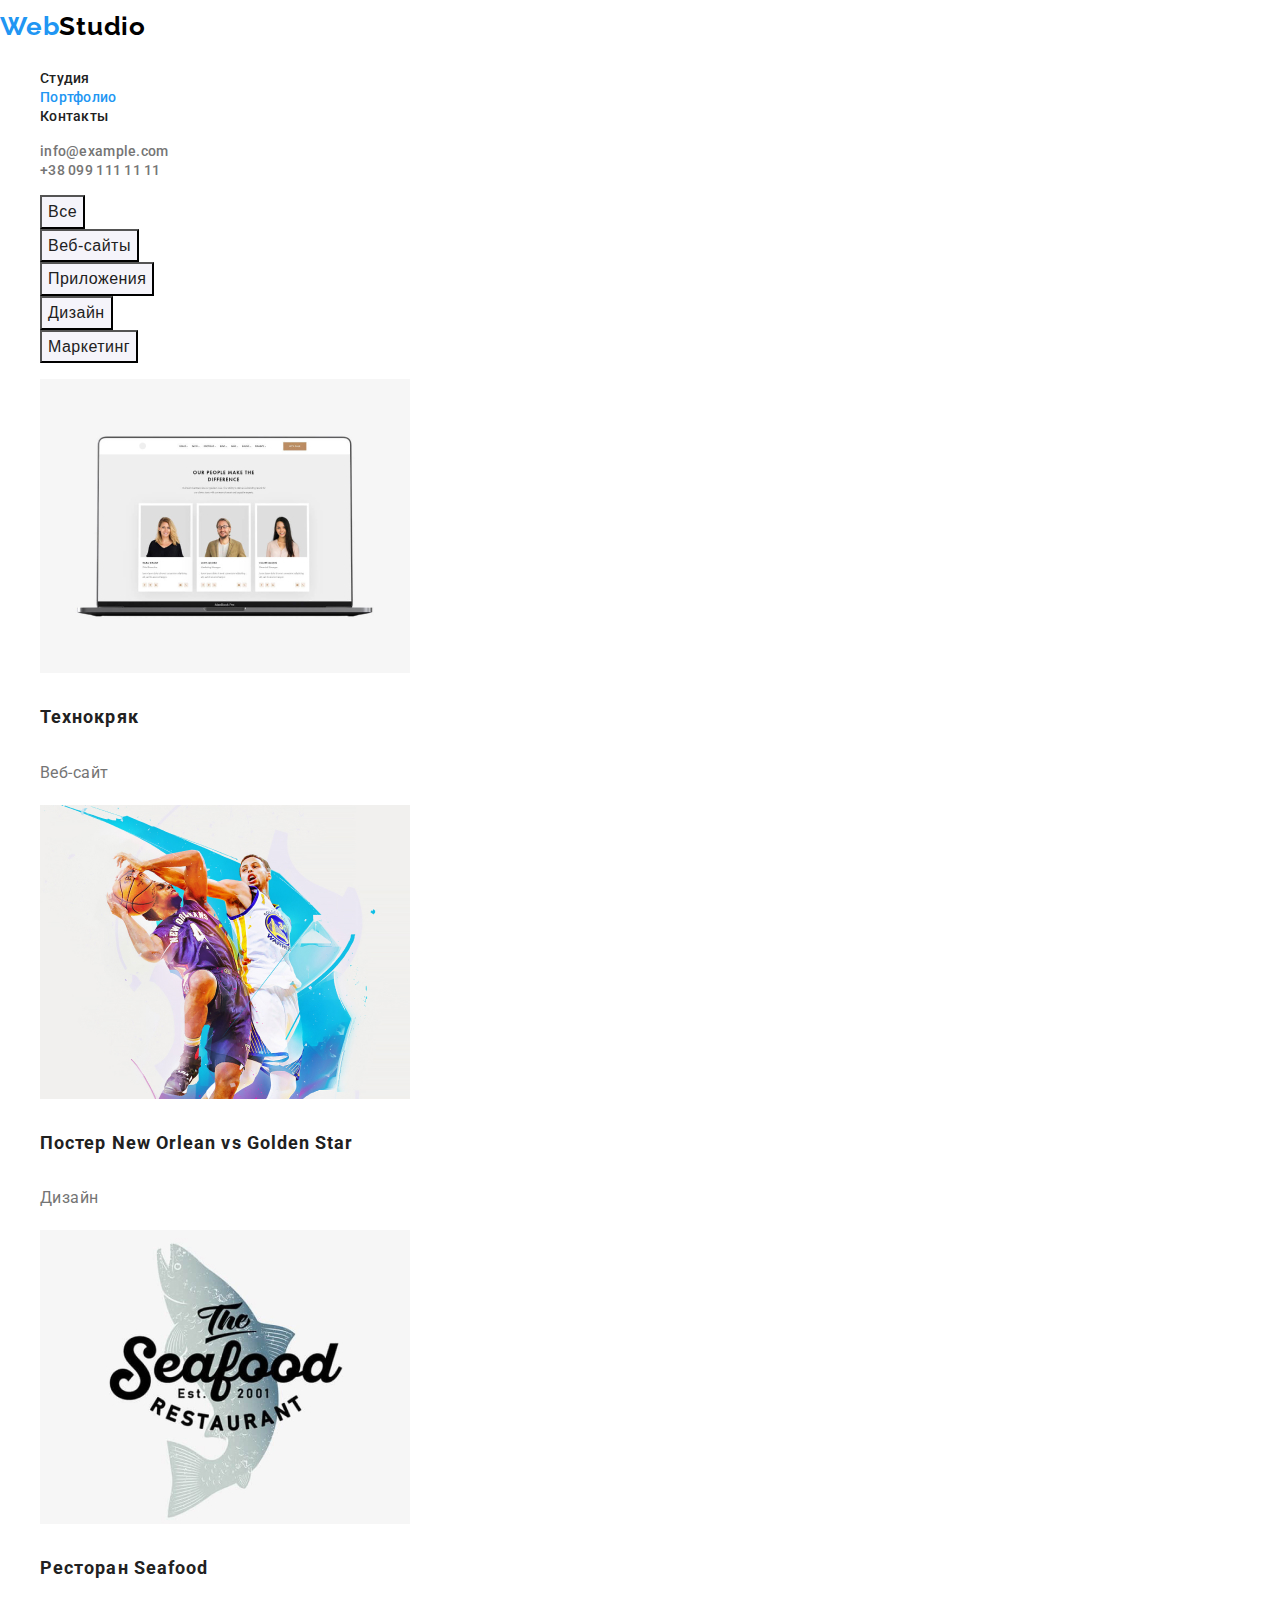
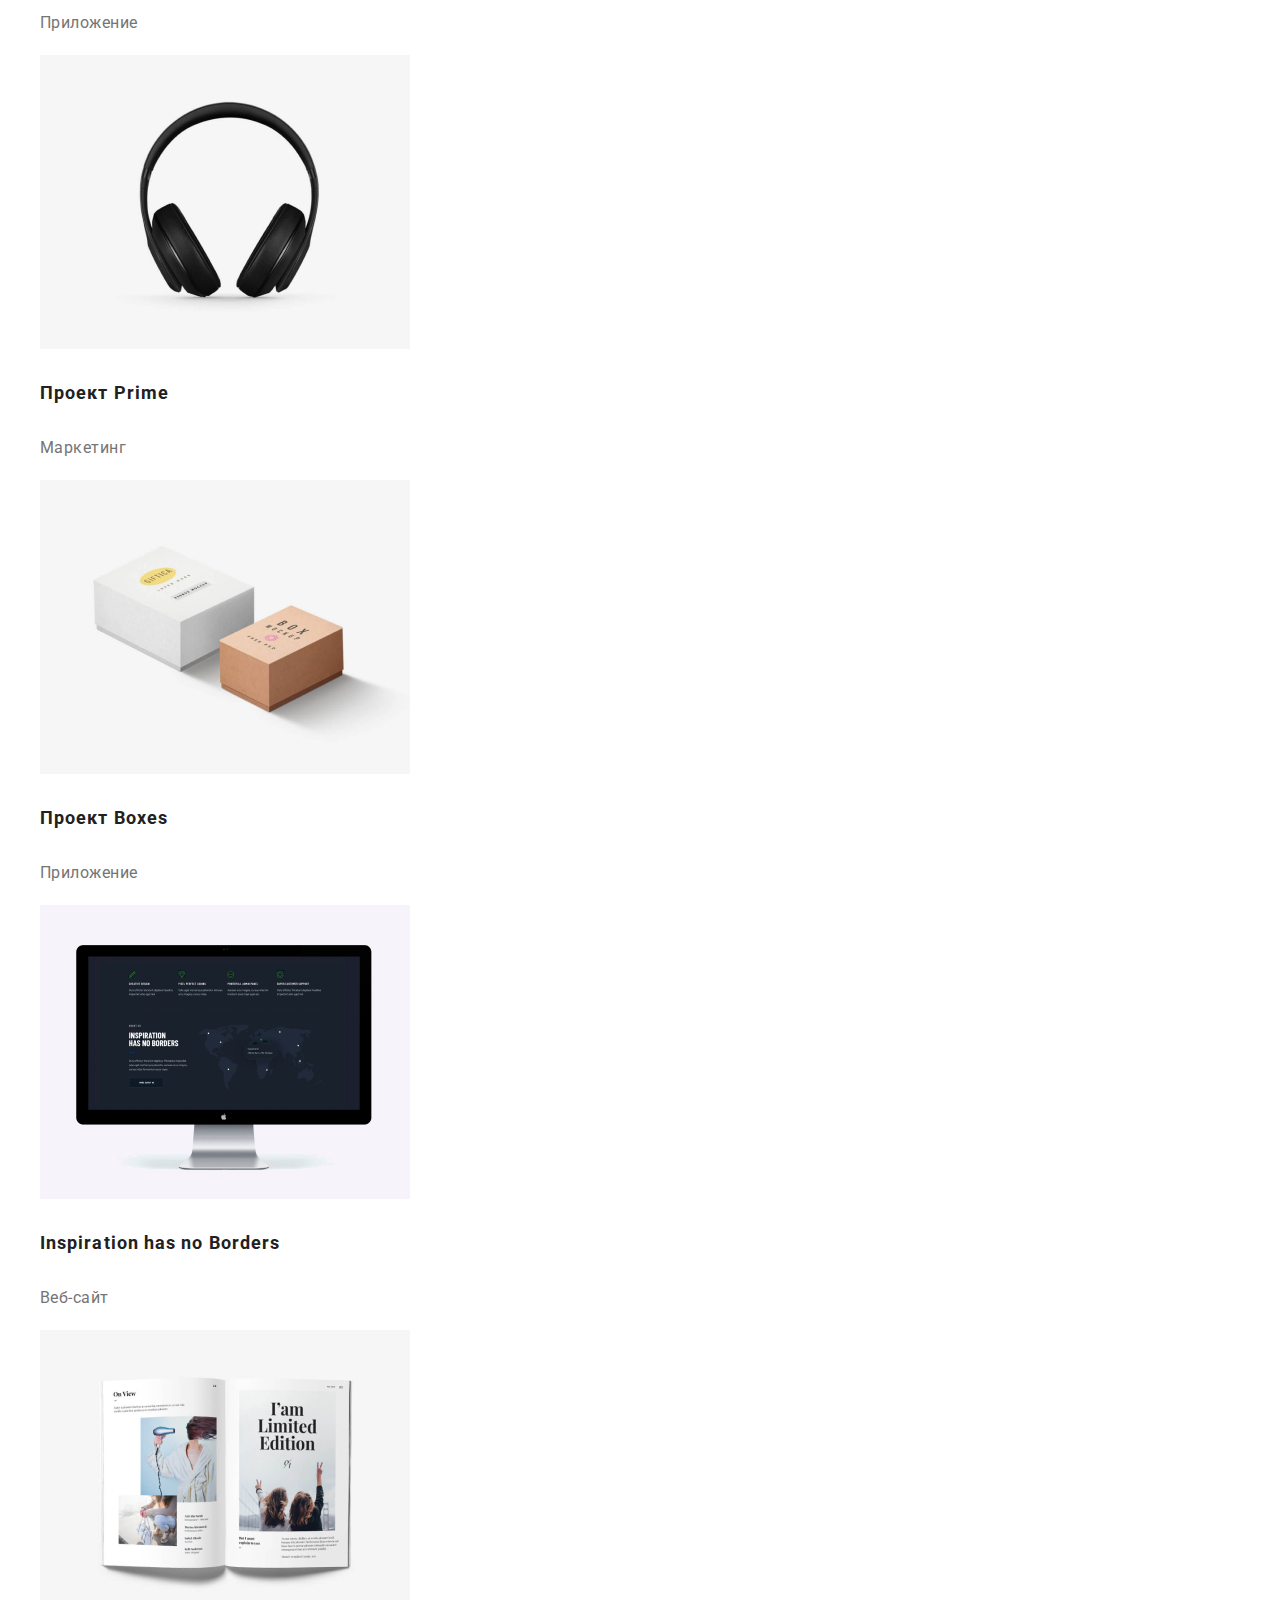
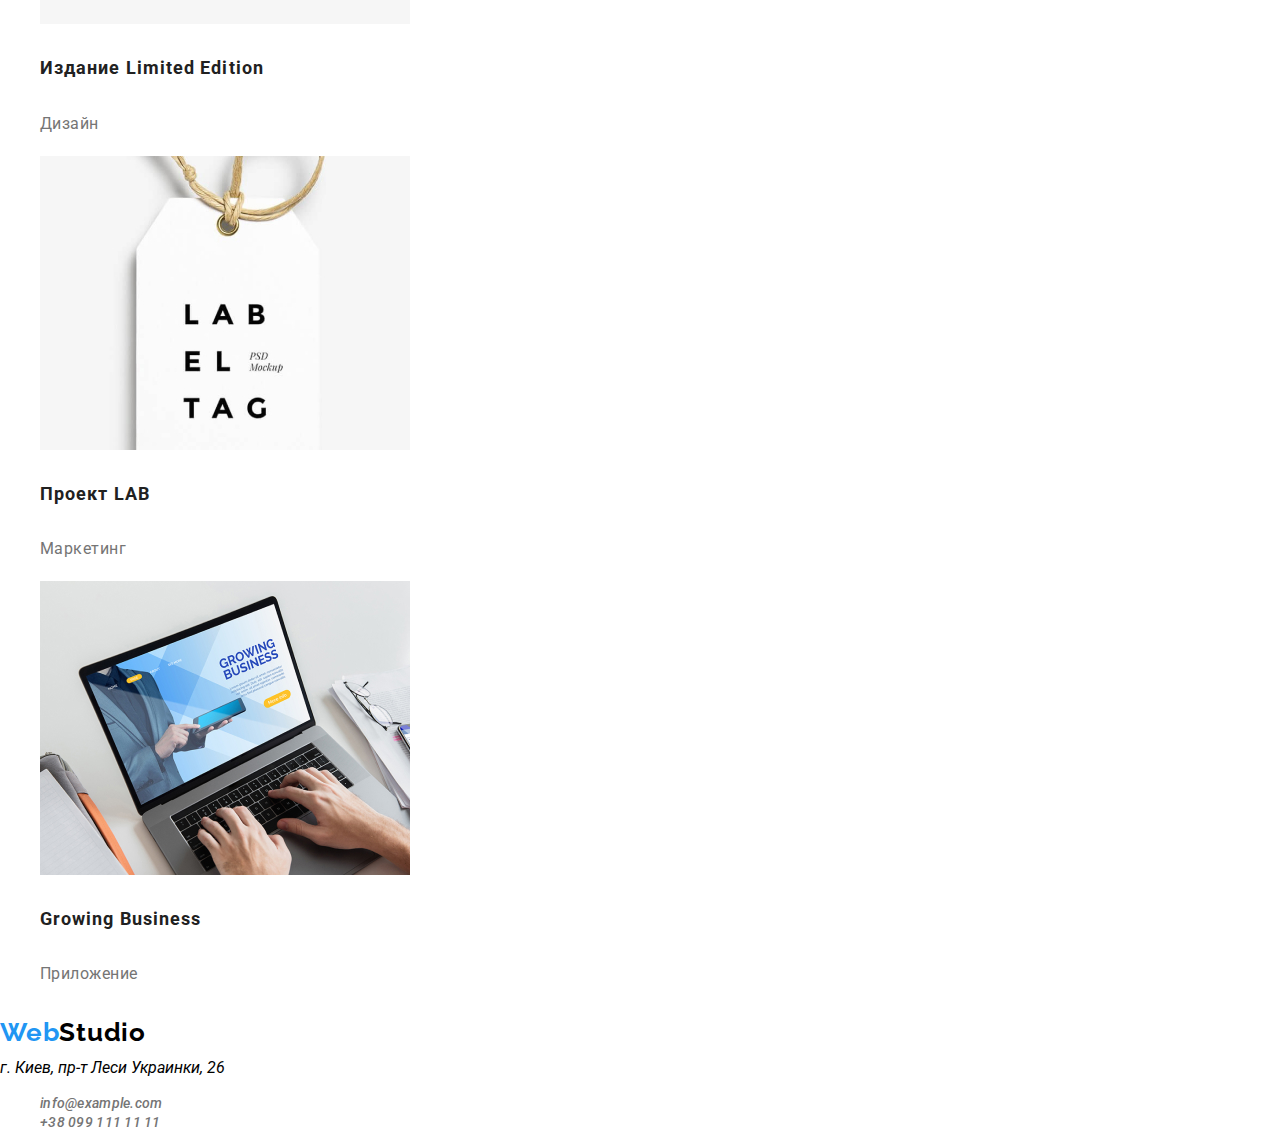
==== commit 1550c181: "edit logo" ====
--- a/portfolio.html
+++ b/portfolio.html
@@ -14,7 +14,7 @@
   <body>
     <header>
       <nav class="nav-header">
-        <a href="index.html" class="logototal"><span class="logo">Web</span>Studio</a>
+        <a href="index.html" class="logo"><span class="logo-accent">Web</span>Studio</a>
         <ul class="site-nav list">
           <li><a href="./index.html" class="link">Студия</a></li>
           <li><a href="./portfolio.html" class="link current">Портфолио</a></li>
@@ -96,7 +96,7 @@
       </div>
     </main>
     <footer>
-      <a href="index.html" class="logototal"><span class="logo">Web</span>Studio</a>
+      <a href="index.html" class="logo"><span class="logo-accent">Web</span>Studio</a>
       <address>
         <span>г. Киев, пр-т Леси Украинки, 26</span>
         <ul class="site-cont">
--- a/css/styles.css
+++ b/css/styles.css
@@ -26,7 +26,7 @@
 }
 
 body{
-    background-color:#E5E5E5;
+    background-color:var(--white);
     font-family: Roboto, sans-serif;
     width: 1600px;
     margin: 0 auto;
@@ -41,7 +41,7 @@
 
 /* logo */
 
-.logototal{
+.logo{
     color: var(--logo-total-color);
     font-family: Raleway, sans-serif;
     letter-spacing: 0.03em;
@@ -51,7 +51,7 @@
     text-decoration: none;
 }
 
-.logototal .logo{
+.logo .logo-accent{
     color:var(--logo-color);
 }
 
@@ -90,7 +90,7 @@
 
 /* button open */
 
-button{
+.button{
     cursor: pointer;
 }
 
